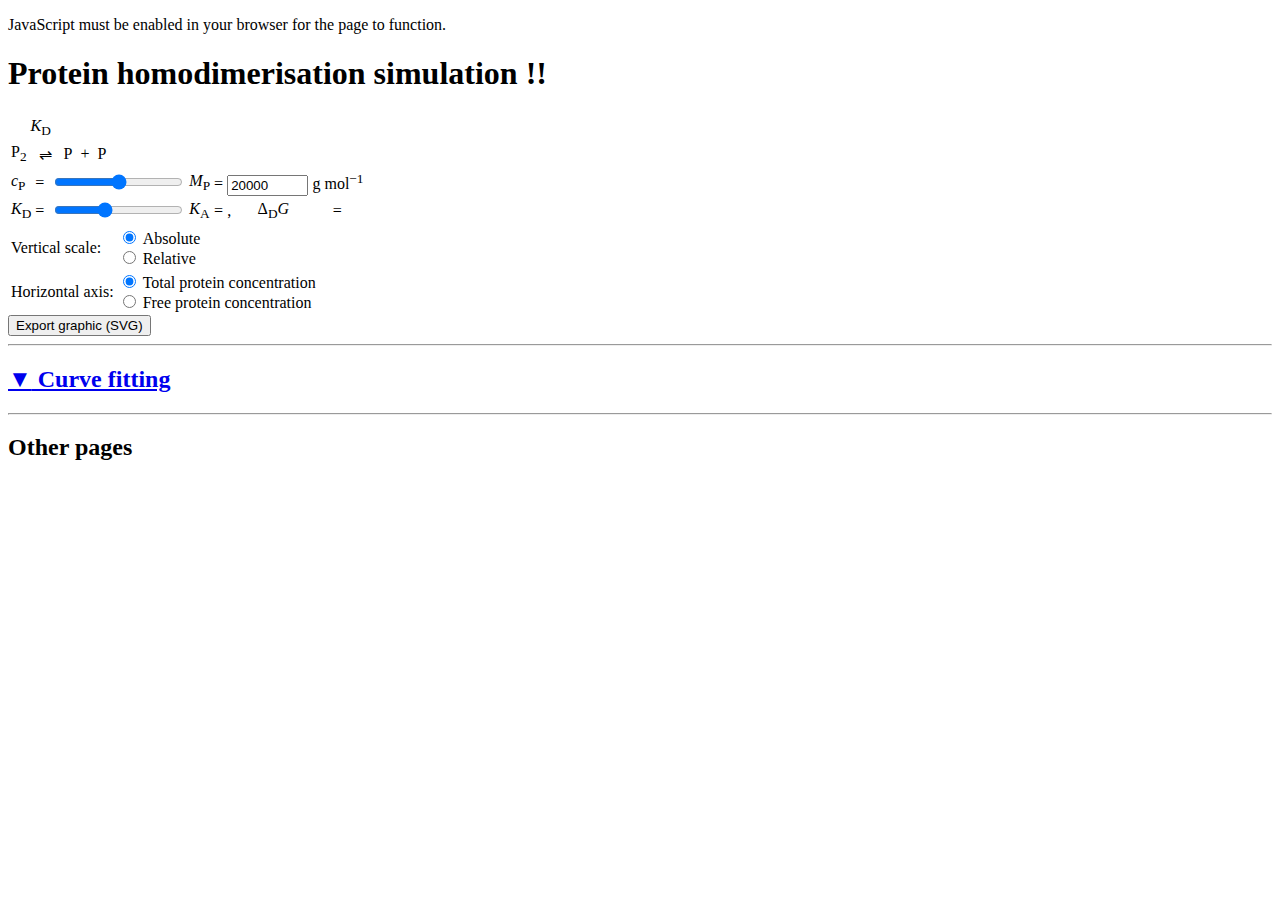
==== homodimer.htm @ 6e101012 "Update homodimer.htm" ====
<!DOCTYPE html>
<!--
	PROTEIN THERMODYNAMICS SIMULATIONS: Protein homodimerisation simulation
	Copyright (C) 2021 Johan Pääkkönen, Juha Rouvinen, University of Eastern Finland
	
	This program is free software; you can redistribute it and/or
	modify it under the terms of the GNU General Public License
	as published by the Free Software Foundation; either version 2
	of the License, or (at your option) any later version.
	
	This program is distributed in the hope that it will be useful,
	but WITHOUT ANY WARRANTY; without even the implied warranty of
	MERCHANTABILITY or FITNESS FOR A PARTICULAR PURPOSE.  See the
	GNU General Public License for more details.
	
	You should have received a copy of the GNU General Public License
	along with this program; if not, write to the Free Software
	Foundation, Inc., 51 Franklin Street, Fifth Floor, Boston, MA  02110-1301, USA.
-->
<!--
	The GNU General Public Licence, version 2, is available at:
	(1) the file LICENSE in this folder
	(2) https://www.gnu.org/licenses/old-licenses/gpl-2.0.html
-->
<html lang="en">
	<head>
		<meta charset="UTF-8" />
		<title>Protein homodimerisation simulation</title>
		<link rel="stylesheet" type="text/css" href="style.css" />
		<script src="simulation.js"></script>
		<script src="calculations.js"></script>
		<script src="update.js"></script>
		<noscript>
			<link rel="stylesheet" type="text/css" href="noscript.css" />
		</noscript>
	</head>
	<body onload="init();">
		<p id="nojavascript">JavaScript must be enabled in your browser for the page to function.</p>
		<h1>Protein homodimerisation simulation !!</h1>
		<table class="reactiontable">
			<tr><td></td><td class="center overreactionarrow"><var>K</var><sub>D</sub></td><td></td></tr>
			<tr><td>P<sub>2</sub></td><td class="center">&#x2002;&#x21CC;&#x2002;</td><td>P&#x2002;+&#x2002;P</td></tr>
		</table>
		<table id="slidertable">
			<tr>
				<td title="Total protein concentration" id="title5"><span id="label5_free" style="display:none">[P]</span><span id="label5_init"><var>c</var><sub>P</sub></span></td>
				<td class="valuecol">=&nbsp;<span id="value5"></span></td>
				<td><input id="slider5" class="slider" type="range" value="120" min="0" max="240" oninput="slider_input(5);" /></td>
				<td title="Protein molar mass"><var>M</var><sub>P</sub></td>
				<td class="valuecol2" colspan="3">=&nbsp;<input type="number" min="1000" step="1000" value="20000" style="width:5.5em" id="mass1" oninput="update();" />&nbsp;g&nbsp;mol<sup>&minus;1</sup></td>
			</tr>
			<tr>
				<td title="Protein dimer dissociation constant"><var>K</var><sub>D</sub></td>
				<td class="valuecol">=&nbsp;<span id="value7"></span></td>
				<td><input id="slider7" class="slider" type="range" value="90" min="0" max="240" oninput="slider_input(7);" /></td>
				<td class="grey" title="Protein dimer association constant"><var>K</var><sub>A</sub></td>
				<td class="valuecol2 grey">=&nbsp;<span id="value16"></span>,</td>
				<td class="grey" title="Gibbs free energy of dissociation (T = 25 &deg;C)">&Delta;<sub>D</sub><var>G</var></td>
				<td class="valuecol2 grey">=&nbsp;<span id="value8"></span></td>
			</tr>
		</table>
		<table>
			<tr>
				<td>Vertical scale:</td>
				<td>
					<label><input id="radio1" name="yaxis" class="radio" type="radio" onchange="radio_input(1);" checked />&nbsp;Absolute</label><br />
					<label><input id="radio2" name="yaxis" class="radio" type="radio" onchange="radio_input(2);" />&nbsp;Relative</label>
				</td>
			</tr>
			<tr>
				<td>Horizontal axis:</td>
				<td>
					<label><input id="radio3" name="xaxis" class="radio" type="radio" onchange="radio_input(3);" checked />&nbsp;Total protein concentration</label><br />
					<label><input id="radio4" name="xaxis" class="radio" type="radio" onchange="radio_input(4);" />&nbsp;Free protein concentration</label>
				</td>
			</tr>
		</table>
		<div id="figure_div"></div>
		<table id="datatable"></table>
		<input type="button" value="Export graphic (SVG)" id="export_button" />
		<hr>
		<h2><a href="javascript:toggle_calcdiv();"><span id="toggle_calcdiv_symbol">&#x25BC;</span> Curve fitting</a></h2>
		<div id="calcdiv" style="display:none;">
			<input type="checkbox" id="toggle_calcdiv_checkbox" style="display:none" />
			<p id="calcinfo"></p>
			<table id="calctable">
				<tr>
					<td><textarea id="databox" cols="24" rows="16"></textarea></td>
					<td>
						<table>
							<tr>
								<td colspan="2">Calculation method:<br />
									<label><input type="radio" name="calcmode" id="calcmode1" checked />&nbsp;Two-pass search (fast)</label><br />
									<label><input type="radio" name="calcmode" id="calcmode2"         />&nbsp;Single-pass search (slow)</label><br />
									<label><input type="radio" name="calcmode" id="calcmode3"         />&nbsp;Iterative search (converges from the given values)</label>
								</td>
							</tr>
							<tr>
								<td>Curve to fit:<br />
									<label><input type="radio" name="calcoption" id="calcoption0" checked />&nbsp;[P<sub>2</sub>]</label><br />
									<label><input type="radio" name="calcoption" id="calcoption1"         />&nbsp;[P]</label>
								</td>
								<td><input id="fixval7" class="fixval" type="checkbox" style="display:none" checked /></td>
							</tr>
						</table>
					</td>
				</tr>
			</table>
			<input type="button" value="Calculate" id="calcbutton"
			/><span id="calcstatus" style="margin-left:1em;color:green">Waiting for input.</span>
		</div>
		<hr>
		<h2>Other pages</h2>
		<div id="linkarea"></div>
		<div id="credits"></div>
		<script>preinit(appmode_homodimer);</script>
	</body>
</html>
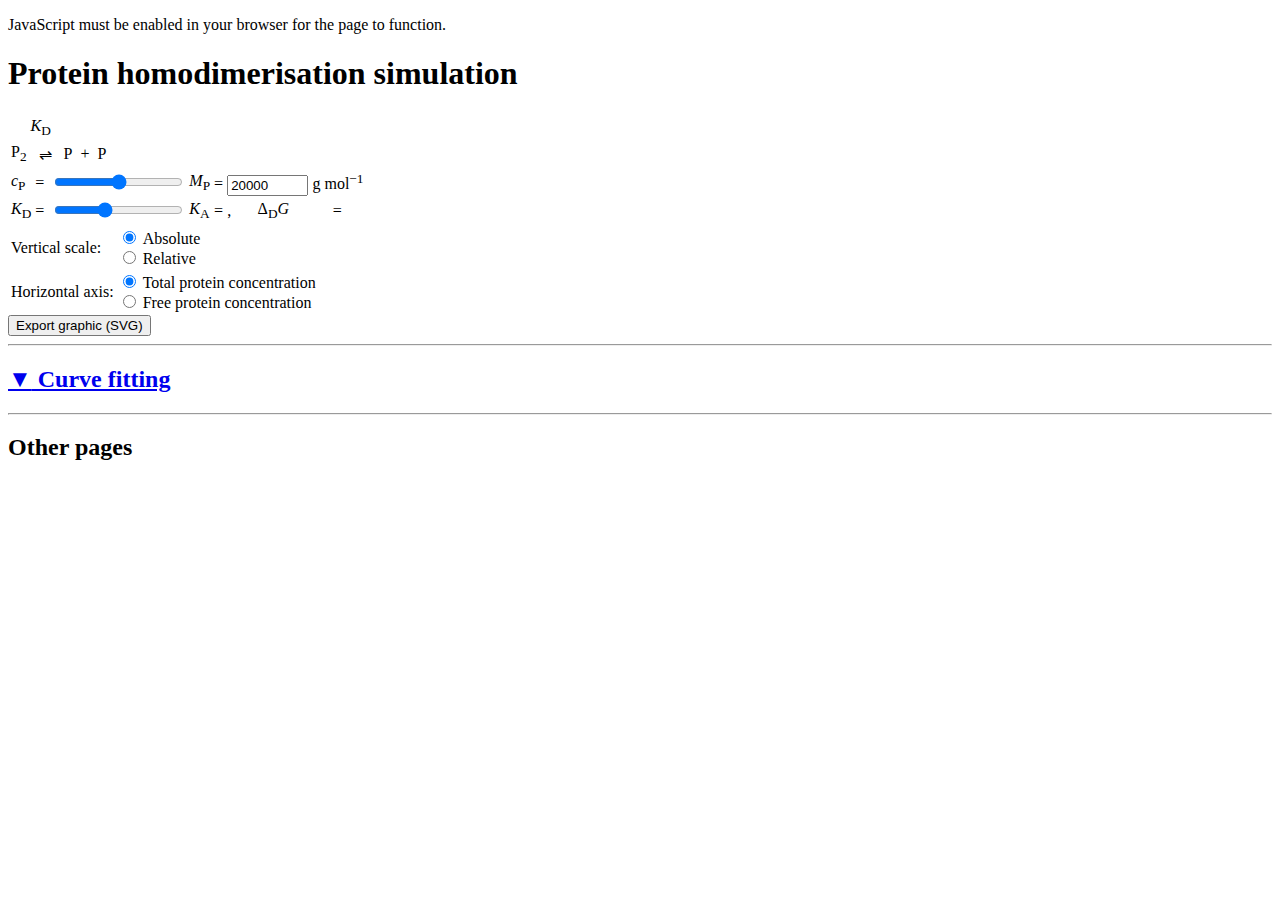
==== commit ade598f1: "Update homodimer.htm" ====
--- a/homodimer.htm
+++ b/homodimer.htm
@@ -36,7 +36,7 @@
 	</head>
 	<body onload="init();">
 		<p id="nojavascript">JavaScript must be enabled in your browser for the page to function.</p>
-		<h1>Protein homodimerisation simulation !!</h1>
+		<h1>Protein homodimerisation simulation</h1>
 		<table class="reactiontable">
 			<tr><td></td><td class="center overreactionarrow"><var>K</var><sub>D</sub></td><td></td></tr>
 			<tr><td>P<sub>2</sub></td><td class="center">&#x2002;&#x21CC;&#x2002;</td><td>P&#x2002;+&#x2002;P</td></tr>
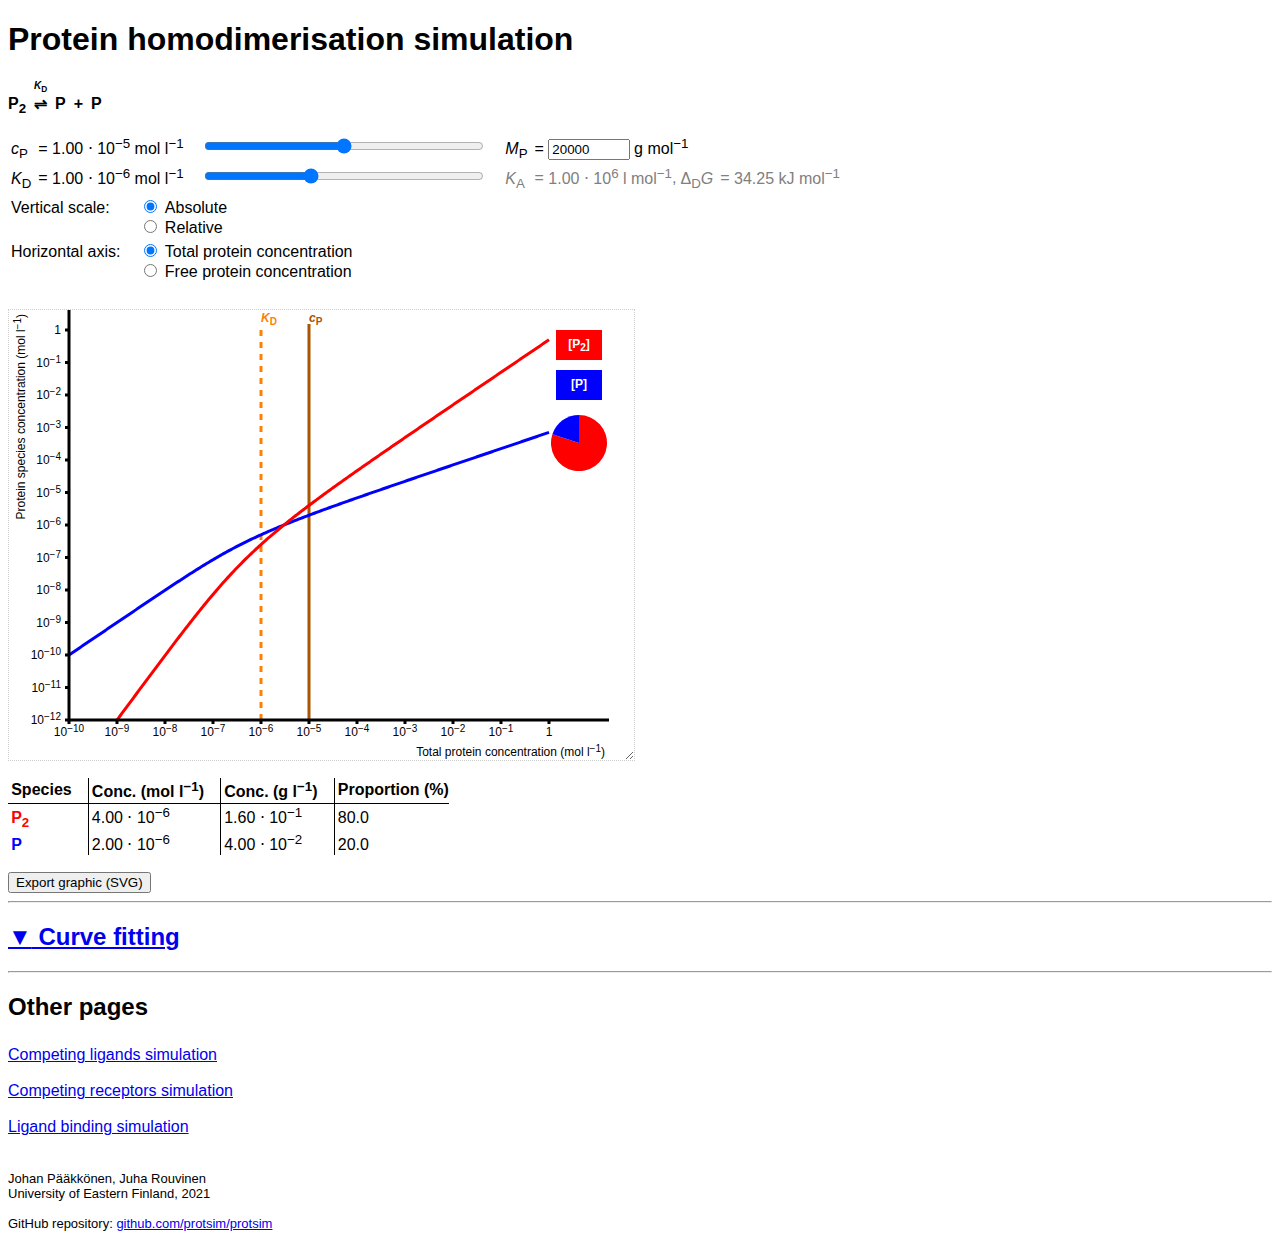
==== commit 9aba11a3: "Add files via upload" ====
--- a/homodimer.htm
+++ b/homodimer.htm
@@ -18,7 +18,7 @@
 	Foundation, Inc., 51 Franklin Street, Fifth Floor, Boston, MA  02110-1301, USA.
 -->
 <!--
-	The GNU General Public Licence, version 2, is available at:
+	The GNU General Public License, version 2, is available at:
 	(1) the file LICENSE in this folder
 	(2) https://www.gnu.org/licenses/old-licenses/gpl-2.0.html
 -->
@@ -75,14 +75,43 @@
 				</td>
 			</tr>
 		</table>
-		<div id="figure_div"></div>
-		<table id="datatable"></table>
+		<div id="figure_div">
+			<svg xmlns="http://www.w3.org/2000/svg" id="figure_svg" width="96%" height="100%" viewBox="0 0 600 450" preserveAspectRatio="none" style="font-family: Arial, Helvetica, sans-serif; font-size: 12px">
+				<rect x="0" y="0" width="100%" height="100%" style="fill: white; stroke: none;" />
+				<g id="svg_curvegroup" style="fill: none; stroke-width: 3px; stroke-linejoin: round; stroke-linecap: butt;"></g>
+				<g id="svg_datapointgroup"></g>
+				<g id="svg_overlaygroup"></g>
+				<g id="svg_linegroup" style="fill: none; stroke: black; stroke-width: 3px;"></g>
+				<g id="svg_legendgroup"></g>
+				<g id="svg_piegroup"></g>
+				<g id="svg_scribblegroup"></g>
+			</svg>
+		</div>
+		<table id="datatable">
+			<tr>
+				<th>Species</th>
+				<th>Conc. (mol l<sup>&minus;1</sup>)</th>
+				<th>Conc. (g l<sup>&minus;1</sup>)</th>
+				<th>Proportion (%)</th>
+			</tr>
+			<tr>
+				<td id="data0l">P<sub>2</sub></td>
+				<td id="data0a">0</td><td id="data0b">0</td><td id="data0c">0</td>
+			</tr>
+			<tr>
+				<td id="data1l">P</td>
+				<td id="data1a">0</td><td id="data1b">0</td><td id="data1c">0</td>
+			</tr>
+		</table>
 		<input type="button" value="Export graphic (SVG)" id="export_button" />
-		<hr>
+		<hr />
 		<h2><a href="javascript:toggle_calcdiv();"><span id="toggle_calcdiv_symbol">&#x25BC;</span> Curve fitting</a></h2>
 		<div id="calcdiv" style="display:none;">
 			<input type="checkbox" id="toggle_calcdiv_checkbox" style="display:none" />
-			<p id="calcinfo"></p>
+			<p id="calcinfo">Give a list of pairs of values: <strong><var>x</var>-value&nbsp;<var>y</var>-value</strong>. The curve of your choice will be least-squares fitted<br />
+				to the data by finding the optimal slider position of the dissociation constant.<br />
+				The number of data points must be greater than or equal to the number of free parameters.<br />
+				Note that this is not a proper analytical tool. Results are imprecise and possibly inaccurate.</p>
 			<table id="calctable">
 				<tr>
 					<td><textarea id="databox" cols="24" rows="16"></textarea></td>
@@ -109,10 +138,23 @@
 			<input type="button" value="Calculate" id="calcbutton"
 			/><span id="calcstatus" style="margin-left:1em;color:green">Waiting for input.</span>
 		</div>
-		<hr>
+		<hr />
 		<h2>Other pages</h2>
-		<div id="linkarea"></div>
-		<div id="credits"></div>
+		<div id="linkarea">
+			<a href="ligands.htm">Competing ligands simulation</a>
+			<br /><br />
+			<a href="receptors.htm">Competing receptors simulation</a>
+			<br /><br />
+			<a href="ligand.htm">Ligand binding simulation</a>
+			<!-- <br /><br />
+			<a href="homodimer.htm">Protein homodimerisation simulation</a> -->
+		</div>
+		<div id="credits">
+			Johan P&auml;&auml;kk&ouml;nen, Juha Rouvinen<br />
+			University of Eastern Finland, 2021<br /><br />
+			GitHub repository: <a href="https://github.com/protsim/protsim">github.com/protsim/protsim</a><!-- <br />
+			If you use this in your own research, please cite our article: <a href="">doi.org/XXX.XXX/XXX</a> -->
+		</div>
 		<script>preinit(appmode_homodimer);</script>
 	</body>
 </html>
--- a/style.css
+++ b/style.css
@@ -0,0 +1,175 @@
+/*
+	PROTEIN THERMODYNAMICS SIMULATIONS
+	Copyright (C) 2021 Johan Pääkkönen, Juha Rouvinen, University of Eastern Finland
+	
+	This program is free software; you can redistribute it and/or
+	modify it under the terms of the GNU General Public License
+	as published by the Free Software Foundation; either version 2
+	of the License, or (at your option) any later version.
+	
+	This program is distributed in the hope that it will be useful,
+	but WITHOUT ANY WARRANTY; without even the implied warranty of
+	MERCHANTABILITY or FITNESS FOR A PARTICULAR PURPOSE.  See the
+	GNU General Public License for more details.
+	
+	You should have received a copy of the GNU General Public License
+	along with this program; if not, write to the Free Software
+	Foundation, Inc., 51 Franklin Street, Fifth Floor, Boston, MA  02110-1301, USA.
+*/
+
+/*
+	The GNU General Public License, version 2, is available at:
+	(1) the file LICENSE in this folder
+	(2) https://www.gnu.org/licenses/old-licenses/gpl-2.0.html
+*/
+
+body
+{
+	font-family: Arial, Helvetica, sans-serif;
+	font-size: 12pt;
+}
+
+.valuecol
+{
+	width: 10em;
+	padding-left: 0.25em;
+}
+
+.valuecol2
+{
+	padding-left: 0.25em;
+}
+
+.radio
+{
+	margin-left: 1.5em;
+}
+
+.slider
+{
+	width: 280px;
+}
+
+.grey
+{
+	color: hsl(0, 0%, 50%);
+}
+
+#slidertable td:nth-child(4)
+{
+	padding-left: 1em;
+}
+
+td
+{
+	vertical-align: baseline;
+}
+
+td[title]
+{
+	cursor: help;
+}
+
+#figure_div
+{
+	margin-top: 3ex;
+	width: 625px;
+	height: 450px;
+	min-width: 450px;
+	min-height: 300px;
+	resize: both;
+	overflow: hidden;
+	border: 1px dotted hsl(0, 0%, 80%);
+	padding: 0;
+}
+
+#linkarea
+{
+	margin-top: 3ex;
+}
+
+#credits
+{
+	font-size: small;
+	margin-top: 5ex;
+}
+
+#nojavascript
+{
+	display: none;
+}
+
+.reactiontable
+{
+	border-collapse: collapse;
+	font-weight: bold;
+	margin-bottom: 2ex;
+}
+
+.reactiontable tr td
+{
+	margin: 0;
+	padding: 0;
+}
+
+.center
+{
+	text-align: center;
+}
+
+.overreactionarrow
+{
+	font-size: x-small;
+}
+
+input:disabled + span
+{
+	color: hsl(0, 0%, 66.666666666666666666%);
+}
+
+#datatable
+{
+	border-collapse: collapse;
+	margin: 2ex 0;
+}
+
+#datatable tr th
+{
+	border-bottom: solid 1px black;
+}
+
+#datatable th, #datatable td
+{
+	padding: 1px 1em 1px 0.2em;
+	border-right: solid 1px black;
+}
+
+#datatable th, #datatable td:first-of-type
+{
+	font-weight: bold;
+}
+
+#datatable th:last-of-type, #datatable td:last-of-type
+{
+	padding-right: 0;
+	border-right: none;
+}
+
+#calctable td
+{
+	vertical-align: top;
+}
+
+#calctable table tr:last-of-type td
+{
+	padding-top: 2ex;
+}
+
+#figure_svg, #figure_svg *
+{
+	-webkit-user-select: none;
+	-moz-user-select: none;
+	-ms-user-select: none;
+	user-select: none;
+	cursor: crosshair;
+}
--- a/noscript.css
+++ b/noscript.css
@@ -0,0 +1,36 @@
+/*
+	PROTEIN THERMODYNAMICS SIMULATIONS
+	Copyright (C) 2021 Johan Pääkkönen, Juha Rouvinen, University of Eastern Finland
+	
+	This program is free software; you can redistribute it and/or
+	modify it under the terms of the GNU General Public License
+	as published by the Free Software Foundation; either version 2
+	of the License, or (at your option) any later version.
+	
+	This program is distributed in the hope that it will be useful,
+	but WITHOUT ANY WARRANTY; without even the implied warranty of
+	MERCHANTABILITY or FITNESS FOR A PARTICULAR PURPOSE.  See the
+	GNU General Public License for more details.
+	
+	You should have received a copy of the GNU General Public License
+	along with this program; if not, write to the Free Software
+	Foundation, Inc., 51 Franklin Street, Fifth Floor, Boston, MA  02110-1301, USA.
+*/
+
+/*
+	The GNU General Public License, version 2, is available at:
+	(1) the file LICENSE in this folder
+	(2) https://www.gnu.org/licenses/old-licenses/gpl-2.0.html
+*/
+
+body *
+{
+	display: none;
+}
+
+#nojavascript
+{
+	display: block;
+	font-weight: bold;
+	color: red;
+}
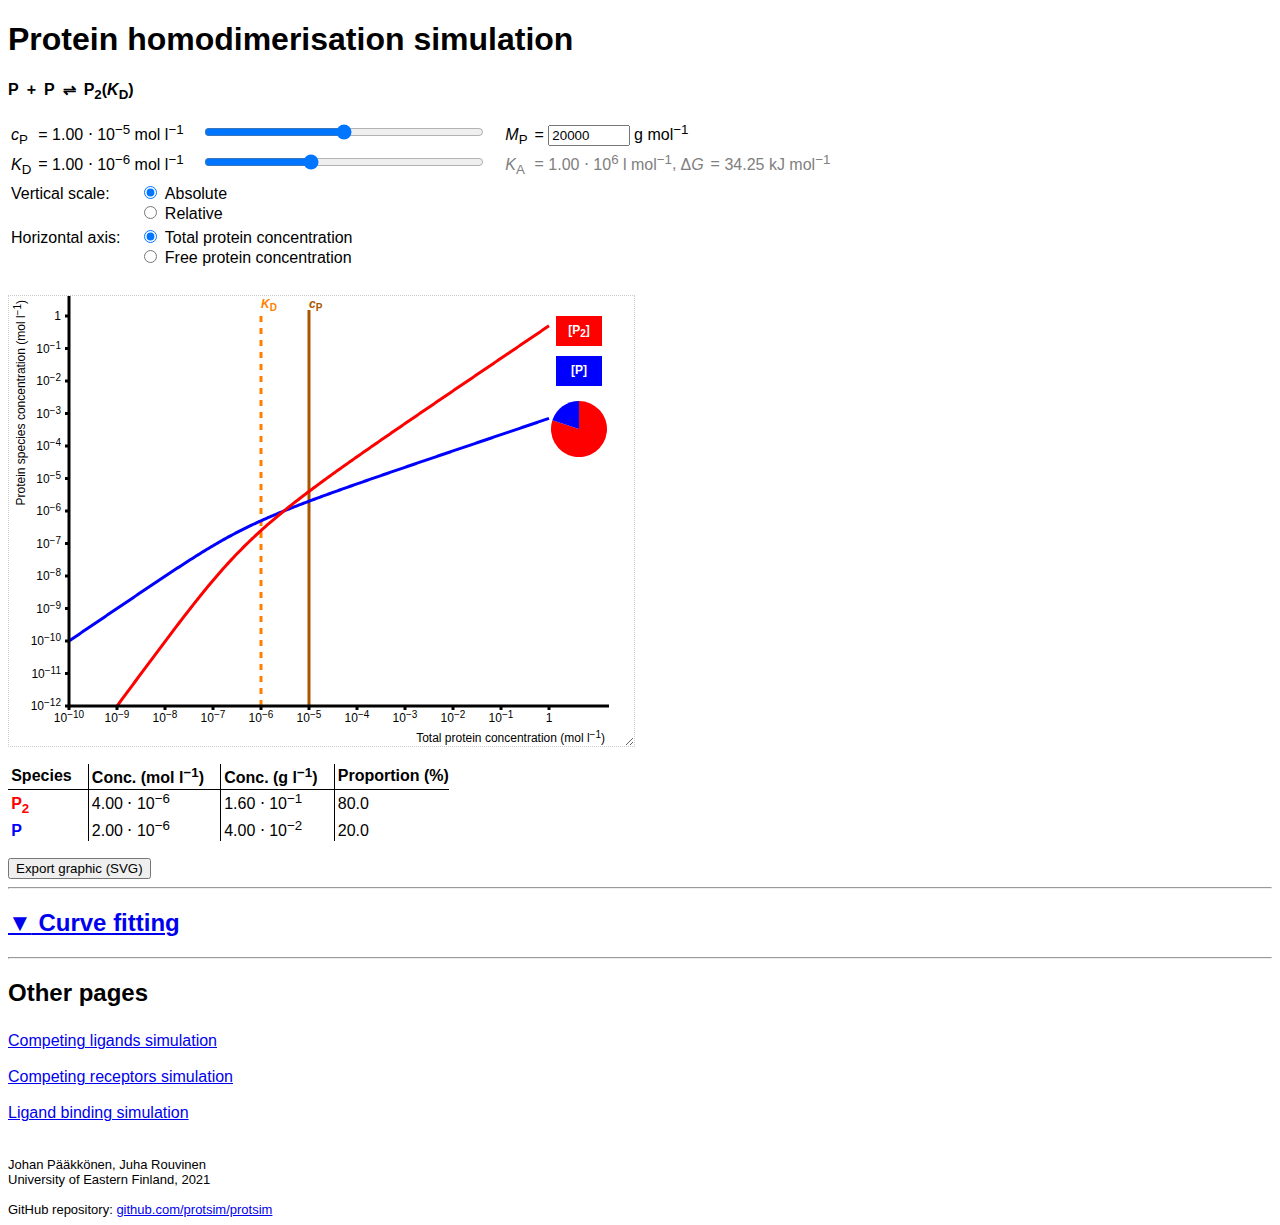
==== commit c0005b43: "Add files via upload" ====
--- a/homodimer.htm
+++ b/homodimer.htm
@@ -38,8 +38,7 @@
 		<p id="nojavascript">JavaScript must be enabled in your browser for the page to function.</p>
 		<h1>Protein homodimerisation simulation</h1>
 		<table class="reactiontable">
-			<tr><td></td><td class="center overreactionarrow"><var>K</var><sub>D</sub></td><td></td></tr>
-			<tr><td>P<sub>2</sub></td><td class="center">&#x2002;&#x21CC;&#x2002;</td><td>P&#x2002;+&#x2002;P</td></tr>
+			<tr><td>P&#x2002;+&#x2002;P&#x2002;&#x21CC;&#x2002;P<sub>2</sub></td><td>(<var>K</var><sub>D</sub>)</td></tr>
 		</table>
 		<table id="slidertable">
 			<tr>
@@ -55,7 +54,7 @@
 				<td><input id="slider7" class="slider" type="range" value="90" min="0" max="240" oninput="slider_input(7);" /></td>
 				<td class="grey" title="Protein dimer association constant"><var>K</var><sub>A</sub></td>
 				<td class="valuecol2 grey">=&nbsp;<span id="value16"></span>,</td>
-				<td class="grey" title="Gibbs free energy of dissociation (T = 25 &deg;C)">&Delta;<sub>D</sub><var>G</var></td>
+				<td class="grey" title="Gibbs free energy of association (T = 25 &deg;C)">&Delta;<var>G</var></td>
 				<td class="valuecol2 grey">=&nbsp;<span id="value8"></span></td>
 			</tr>
 		</table>
--- a/style.css
+++ b/style.css
@@ -27,6 +27,10 @@
 {
 	font-family: Arial, Helvetica, sans-serif;
 	font-size: 12pt;
+	
+	-moz-text-size-adjust: none;
+	-webkit-text-size-adjust: none;
+	text-size-adjust: none;
 }
 
 .valuecol
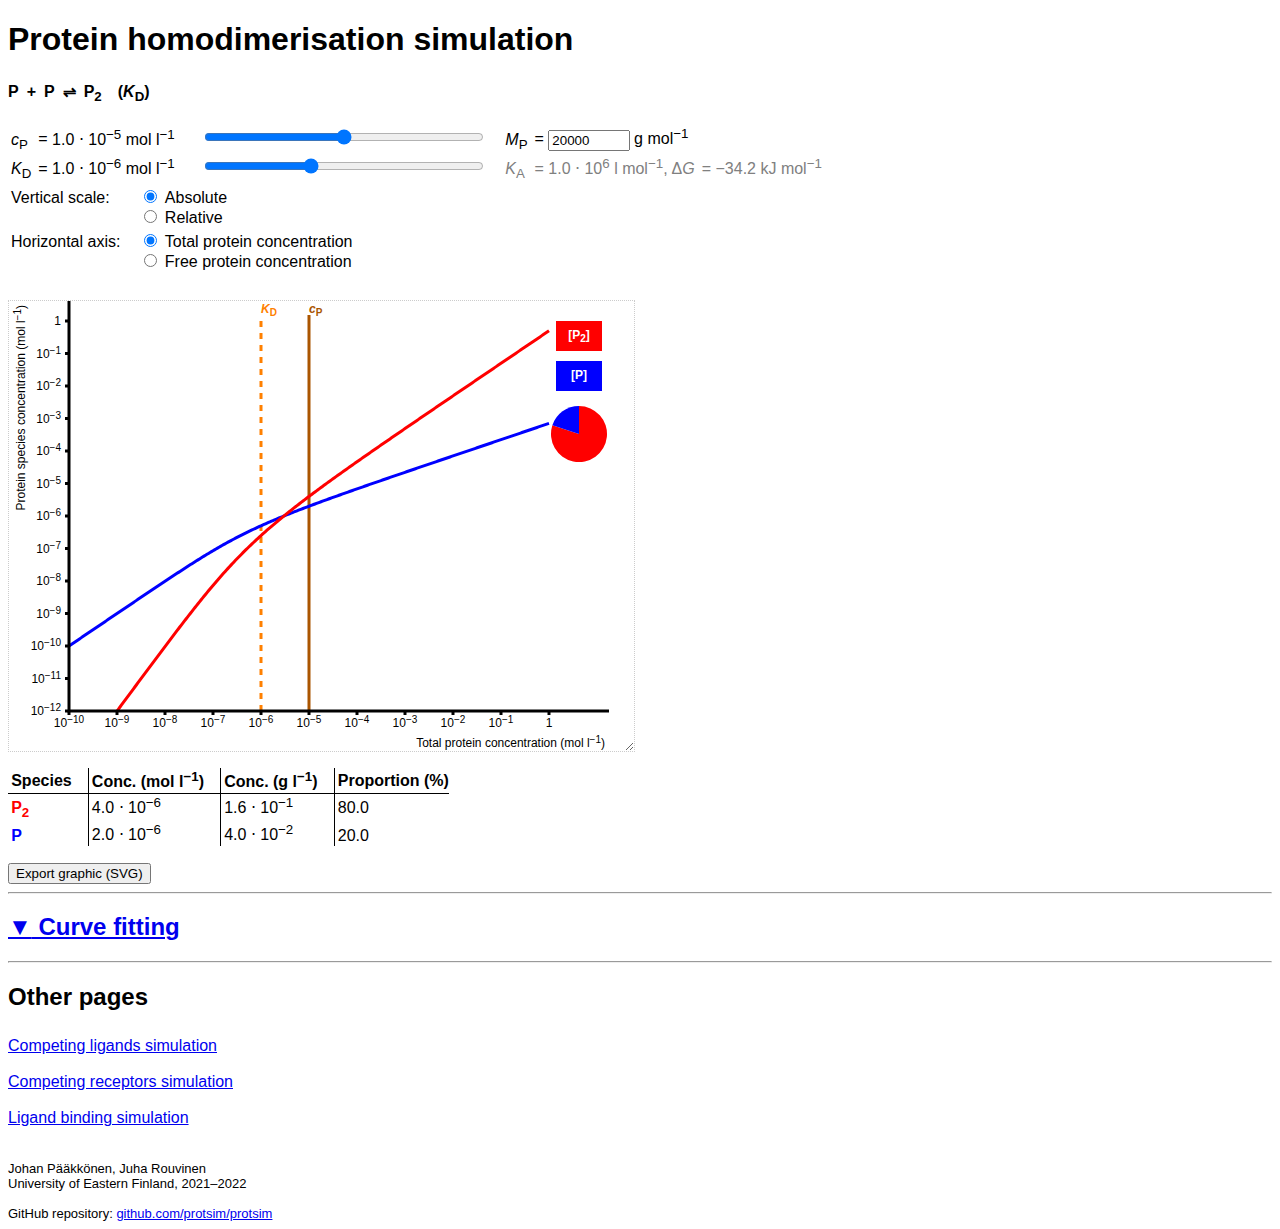
==== commit 8fff46b8: "Add files via upload" ====
--- a/homodimer.htm
+++ b/homodimer.htm
@@ -1,7 +1,11 @@
 <!DOCTYPE html>
+<html lang="en">
+	<head>
+		<meta charset="UTF-8" />
+		
 <!--
 	PROTEIN THERMODYNAMICS SIMULATIONS: Protein homodimerisation simulation
-	Copyright (C) 2021 Johan Pääkkönen, Juha Rouvinen, University of Eastern Finland
+	Copyright (C) 2021–2022 Johan Pääkkönen, Juha Rouvinen, University of Eastern Finland
 	
 	This program is free software; you can redistribute it and/or
 	modify it under the terms of the GNU General Public License
@@ -22,9 +26,7 @@
 	(1) the file LICENSE in this folder
 	(2) https://www.gnu.org/licenses/old-licenses/gpl-2.0.html
 -->
-<html lang="en">
-	<head>
-		<meta charset="UTF-8" />
+		
 		<title>Protein homodimerisation simulation</title>
 		<link rel="stylesheet" type="text/css" href="style.css" />
 		<script src="simulation.js"></script>
@@ -42,15 +44,17 @@
 		</table>
 		<table id="slidertable">
 			<tr>
-				<td title="Total protein concentration" id="title5"><span id="label5_free" style="display:none">[P]</span><span id="label5_init"><var>c</var><sub>P</sub></span></td>
-				<td class="valuecol">=&nbsp;<span id="value5"></span></td>
+				<td title="Total protein concentration" id="title5"><var>c</var><sub>P</sub></td>
+				<td class="valuecol">=&nbsp;<span id="value5" class="valuespan" ondblclick="valuespan_click(5);"></span><input type="text" id="value_input5"
+					onblur="valueinput_blur(5);" onkeydown="valueinput_blur(5, event.keyCode);" oninput="valueinput_update(5);" /></td>
 				<td><input id="slider5" class="slider" type="range" value="120" min="0" max="240" oninput="slider_input(5);" /></td>
 				<td title="Protein molar mass"><var>M</var><sub>P</sub></td>
 				<td class="valuecol2" colspan="3">=&nbsp;<input type="number" min="1000" step="1000" value="20000" style="width:5.5em" id="mass1" oninput="update();" />&nbsp;g&nbsp;mol<sup>&minus;1</sup></td>
 			</tr>
 			<tr>
 				<td title="Protein dimer dissociation constant"><var>K</var><sub>D</sub></td>
-				<td class="valuecol">=&nbsp;<span id="value7"></span></td>
+				<td class="valuecol">=&nbsp;<span id="value7" class="valuespan" ondblclick="valuespan_click(7);"></span><input type="text" id="value_input7"
+					onblur="valueinput_blur(7);" onkeydown="valueinput_blur(7, event.keyCode);" oninput="valueinput_update(7);" /></td>
 				<td><input id="slider7" class="slider" type="range" value="90" min="0" max="240" oninput="slider_input(7);" /></td>
 				<td class="grey" title="Protein dimer association constant"><var>K</var><sub>A</sub></td>
 				<td class="valuecol2 grey">=&nbsp;<span id="value16"></span>,</td>
@@ -150,7 +154,7 @@
 		</div>
 		<div id="credits">
 			Johan P&auml;&auml;kk&ouml;nen, Juha Rouvinen<br />
-			University of Eastern Finland, 2021<br /><br />
+			University of Eastern Finland, 2021&ndash;2022<br /><br />
 			GitHub repository: <a href="https://github.com/protsim/protsim">github.com/protsim/protsim</a><!-- <br />
 			If you use this in your own research, please cite our article: <a href="">doi.org/XXX.XXX/XXX</a> -->
 		</div>
--- a/style.css
+++ b/style.css
@@ -1,6 +1,6 @@
 /*
 	PROTEIN THERMODYNAMICS SIMULATIONS
-	Copyright (C) 2021 Johan Pääkkönen, Juha Rouvinen, University of Eastern Finland
+	Copyright (C) 2021–2022 Johan Pääkkönen, Juha Rouvinen, University of Eastern Finland
 	
 	This program is free software; you can redistribute it and/or
 	modify it under the terms of the GNU General Public License
@@ -74,6 +74,17 @@
 	cursor: help;
 }
 
+.valuespan
+{
+	/* cursor: pointer; */
+}
+
+input[type=text]
+{
+	width: 8em;
+	display: none;
+}
+
 #figure_div
 {
 	margin-top: 3ex;
@@ -113,7 +124,12 @@
 .reactiontable tr td
 {
 	margin: 0;
-	padding: 0;
+	padding: 0.25ex 0;
+}
+
+.reactiontable td:last-child
+{
+	padding-left: 1em;
 }
 
 .center
--- a/noscript.css
+++ b/noscript.css
@@ -1,6 +1,6 @@
 /*
 	PROTEIN THERMODYNAMICS SIMULATIONS
-	Copyright (C) 2021 Johan Pääkkönen, Juha Rouvinen, University of Eastern Finland
+	Copyright (C) 2021–2022 Johan Pääkkönen, Juha Rouvinen, University of Eastern Finland
 	
 	This program is free software; you can redistribute it and/or
 	modify it under the terms of the GNU General Public License
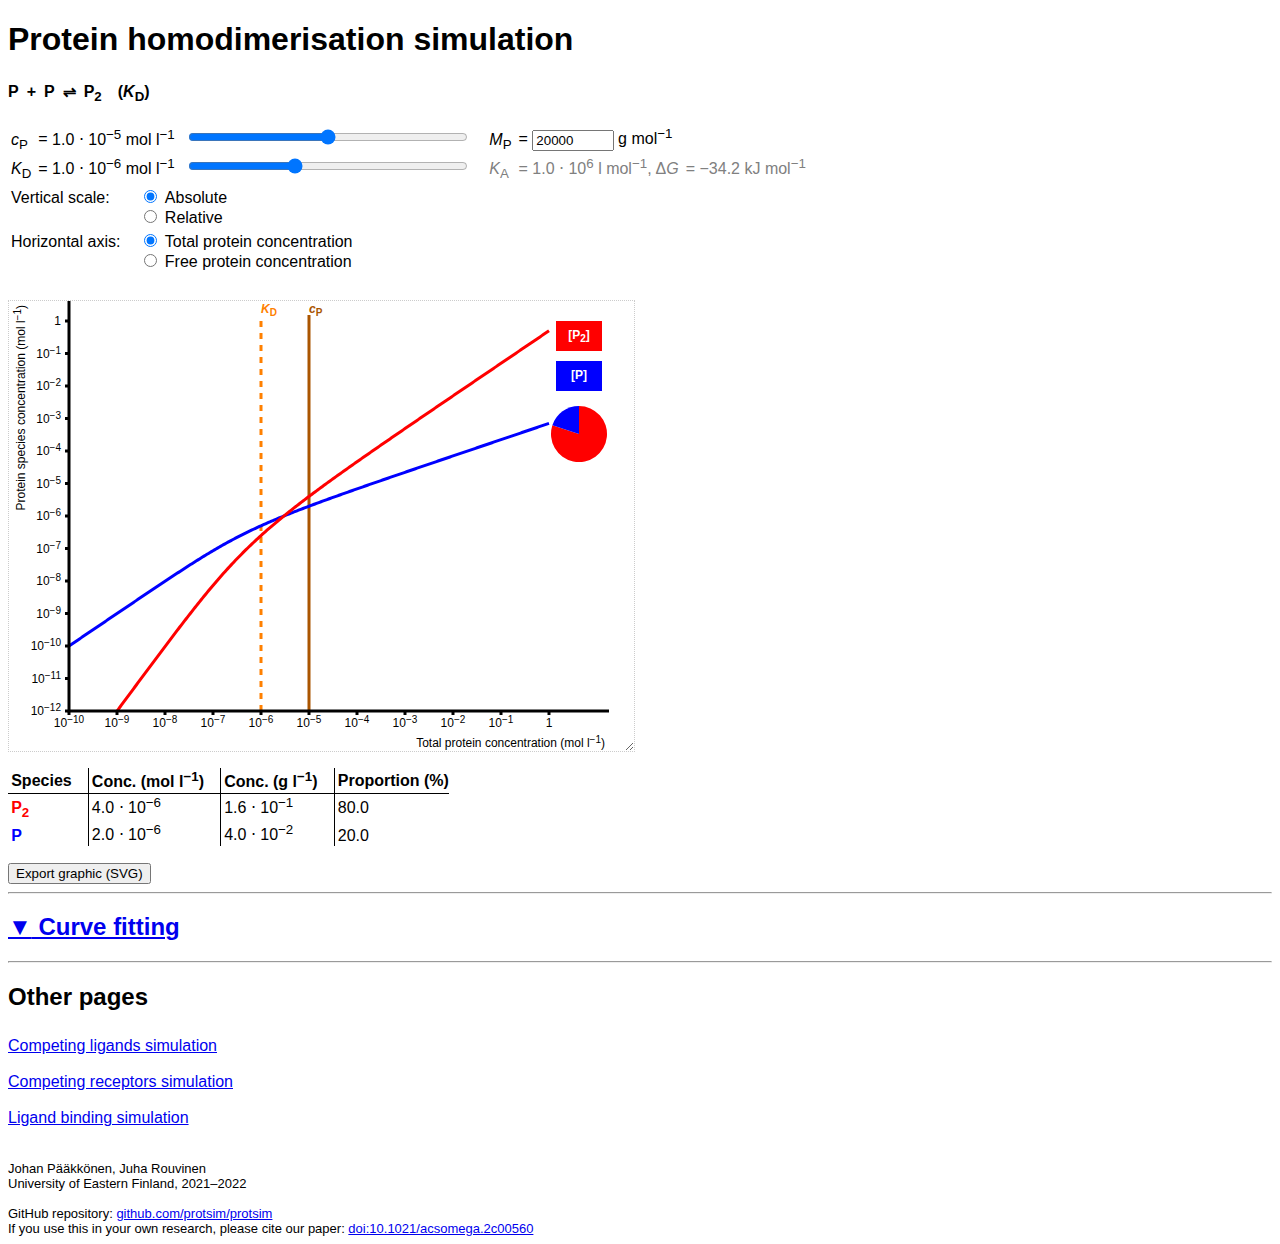
==== commit c7f3e035: "Add files via upload" ====
--- a/homodimer.htm
+++ b/homodimer.htm
@@ -21,10 +21,15 @@
 	along with this program; if not, write to the Free Software
 	Foundation, Inc., 51 Franklin Street, Fifth Floor, Boston, MA  02110-1301, USA.
 -->
+
 <!--
 	The GNU General Public License, version 2, is available at:
 	(1) the file LICENSE in this folder
 	(2) https://www.gnu.org/licenses/old-licenses/gpl-2.0.html
+-->
+
+<!--
+	If you use this in your own research, please cite our paper: https://doi.org/10.1021/acsomega.2c00560
 -->
 		
 		<title>Protein homodimerisation simulation</title>
@@ -37,127 +42,131 @@
 		</noscript>
 	</head>
 	<body onload="init();">
-		<p id="nojavascript">JavaScript must be enabled in your browser for the page to function.</p>
-		<h1>Protein homodimerisation simulation</h1>
-		<table class="reactiontable">
-			<tr><td>P&#x2002;+&#x2002;P&#x2002;&#x21CC;&#x2002;P<sub>2</sub></td><td>(<var>K</var><sub>D</sub>)</td></tr>
-		</table>
-		<table id="slidertable">
-			<tr>
-				<td title="Total protein concentration" id="title5"><var>c</var><sub>P</sub></td>
-				<td class="valuecol">=&nbsp;<span id="value5" class="valuespan" ondblclick="valuespan_click(5);"></span><input type="text" id="value_input5"
-					onblur="valueinput_blur(5);" onkeydown="valueinput_blur(5, event.keyCode);" oninput="valueinput_update(5);" /></td>
-				<td><input id="slider5" class="slider" type="range" value="120" min="0" max="240" oninput="slider_input(5);" /></td>
-				<td title="Protein molar mass"><var>M</var><sub>P</sub></td>
-				<td class="valuecol2" colspan="3">=&nbsp;<input type="number" min="1000" step="1000" value="20000" style="width:5.5em" id="mass1" oninput="update();" />&nbsp;g&nbsp;mol<sup>&minus;1</sup></td>
-			</tr>
-			<tr>
-				<td title="Protein dimer dissociation constant"><var>K</var><sub>D</sub></td>
-				<td class="valuecol">=&nbsp;<span id="value7" class="valuespan" ondblclick="valuespan_click(7);"></span><input type="text" id="value_input7"
-					onblur="valueinput_blur(7);" onkeydown="valueinput_blur(7, event.keyCode);" oninput="valueinput_update(7);" /></td>
-				<td><input id="slider7" class="slider" type="range" value="90" min="0" max="240" oninput="slider_input(7);" /></td>
-				<td class="grey" title="Protein dimer association constant"><var>K</var><sub>A</sub></td>
-				<td class="valuecol2 grey">=&nbsp;<span id="value16"></span>,</td>
-				<td class="grey" title="Gibbs free energy of association (T = 25 &deg;C)">&Delta;<var>G</var></td>
-				<td class="valuecol2 grey">=&nbsp;<span id="value8"></span></td>
-			</tr>
-		</table>
-		<table>
-			<tr>
-				<td>Vertical scale:</td>
-				<td>
-					<label><input id="radio1" name="yaxis" class="radio" type="radio" onchange="radio_input(1);" checked />&nbsp;Absolute</label><br />
-					<label><input id="radio2" name="yaxis" class="radio" type="radio" onchange="radio_input(2);" />&nbsp;Relative</label>
-				</td>
-			</tr>
-			<tr>
-				<td>Horizontal axis:</td>
-				<td>
-					<label><input id="radio3" name="xaxis" class="radio" type="radio" onchange="radio_input(3);" checked />&nbsp;Total protein concentration</label><br />
-					<label><input id="radio4" name="xaxis" class="radio" type="radio" onchange="radio_input(4);" />&nbsp;Free protein concentration</label>
-				</td>
-			</tr>
-		</table>
-		<div id="figure_div">
-			<svg xmlns="http://www.w3.org/2000/svg" id="figure_svg" width="96%" height="100%" viewBox="0 0 600 450" preserveAspectRatio="none" style="font-family: Arial, Helvetica, sans-serif; font-size: 12px">
-				<rect x="0" y="0" width="100%" height="100%" style="fill: white; stroke: none;" />
-				<g id="svg_curvegroup" style="fill: none; stroke-width: 3px; stroke-linejoin: round; stroke-linecap: butt;"></g>
-				<g id="svg_datapointgroup"></g>
-				<g id="svg_overlaygroup"></g>
-				<g id="svg_linegroup" style="fill: none; stroke: black; stroke-width: 3px;"></g>
-				<g id="svg_legendgroup"></g>
-				<g id="svg_piegroup"></g>
-				<g id="svg_scribblegroup"></g>
-			</svg>
-		</div>
-		<table id="datatable">
-			<tr>
-				<th>Species</th>
-				<th>Conc. (mol l<sup>&minus;1</sup>)</th>
-				<th>Conc. (g l<sup>&minus;1</sup>)</th>
-				<th>Proportion (%)</th>
-			</tr>
-			<tr>
-				<td id="data0l">P<sub>2</sub></td>
-				<td id="data0a">0</td><td id="data0b">0</td><td id="data0c">0</td>
-			</tr>
-			<tr>
-				<td id="data1l">P</td>
-				<td id="data1a">0</td><td id="data1b">0</td><td id="data1c">0</td>
-			</tr>
-		</table>
-		<input type="button" value="Export graphic (SVG)" id="export_button" />
-		<hr />
-		<h2><a href="javascript:toggle_calcdiv();"><span id="toggle_calcdiv_symbol">&#x25BC;</span> Curve fitting</a></h2>
-		<div id="calcdiv" style="display:none;">
-			<input type="checkbox" id="toggle_calcdiv_checkbox" style="display:none" />
-			<p id="calcinfo">Give a list of pairs of values: <strong><var>x</var>-value&nbsp;<var>y</var>-value</strong>. The curve of your choice will be least-squares fitted<br />
-				to the data by finding the optimal slider position of the dissociation constant.<br />
-				The number of data points must be greater than or equal to the number of free parameters.<br />
-				Note that this is not a proper analytical tool. Results are imprecise and possibly inaccurate.</p>
-			<table id="calctable">
+		<main>
+			<p id="nojavascript">JavaScript must be enabled in your browser for the page to function.</p>
+			<h1>Protein homodimerisation simulation</h1>
+			<table class="reactiontable">
+				<tr><td>P&#x2002;+&#x2002;P&#x2002;&#x21CC;&#x2002;P<sub>2</sub></td><td>(<var>K</var><sub>D</sub>)</td></tr>
+			</table>
+			<table id="slidertable">
 				<tr>
-					<td><textarea id="databox" cols="24" rows="16"></textarea></td>
+					<td title="Total protein concentration" id="title5"><var>c</var><sub>P</sub></td>
+					<td class="valuecol">=&nbsp;<span id="value5" class="valuespan" ondblclick="valuespan_click(5);"></span><input type="text" id="value_input5"
+						onblur="valueinput_blur(5);" onkeydown="valueinput_blur(5, event.keyCode);" oninput="valueinput_update(5);" /></td>
+					<td><input id="slider5" class="slider" type="range" value="120" min="0" max="240" oninput="slider_input(5);" /></td>
+					<td title="Protein molar mass"><var>M</var><sub>P</sub></td>
+					<td class="valuecol2" colspan="3">=&nbsp;<input type="number" min="1000" step="1000" value="20000" style="width:5.5em" id="mass1" oninput="update();" />&nbsp;g&nbsp;mol<sup>&minus;1</sup></td>
+				</tr>
+				<tr>
+					<td title="Protein dimer dissociation constant"><var>K</var><sub>D</sub></td>
+					<td class="valuecol">=&nbsp;<span id="value7" class="valuespan" ondblclick="valuespan_click(7);"></span><input type="text" id="value_input7"
+						onblur="valueinput_blur(7);" onkeydown="valueinput_blur(7, event.keyCode);" oninput="valueinput_update(7);" /></td>
+					<td><input id="slider7" class="slider" type="range" value="90" min="0" max="240" oninput="slider_input(7);" /></td>
+					<td class="grey" title="Protein dimer association constant"><var>K</var><sub>A</sub></td>
+					<td class="valuecol2 grey">=&nbsp;<span id="value16"></span>,</td>
+					<td class="grey" title="Gibbs free energy of association (T = 25 &deg;C)">&Delta;<var>G</var></td>
+					<td class="valuecol2 grey">=&nbsp;<span id="value8"></span></td>
+				</tr>
+			</table>
+			<table>
+				<tr>
+					<td>Vertical scale:</td>
 					<td>
-						<table>
-							<tr>
-								<td colspan="2">Calculation method:<br />
-									<label><input type="radio" name="calcmode" id="calcmode1" checked />&nbsp;Two-pass search (fast)</label><br />
-									<label><input type="radio" name="calcmode" id="calcmode2"         />&nbsp;Single-pass search (slow)</label><br />
-									<label><input type="radio" name="calcmode" id="calcmode3"         />&nbsp;Iterative search (converges from the given values)</label>
-								</td>
-							</tr>
-							<tr>
-								<td>Curve to fit:<br />
-									<label><input type="radio" name="calcoption" id="calcoption0" checked />&nbsp;[P<sub>2</sub>]</label><br />
-									<label><input type="radio" name="calcoption" id="calcoption1"         />&nbsp;[P]</label>
-								</td>
-								<td><input id="fixval7" class="fixval" type="checkbox" style="display:none" checked /></td>
-							</tr>
-						</table>
+						<label><input id="radio1" name="yaxis" class="radio" type="radio" onchange="radio_input(1);" checked />&nbsp;Absolute</label><br />
+						<label><input id="radio2" name="yaxis" class="radio" type="radio" onchange="radio_input(2);" />&nbsp;Relative</label>
+					</td>
+				</tr>
+				<tr>
+					<td>Horizontal axis:</td>
+					<td>
+						<label><input id="radio3" name="xaxis" class="radio" type="radio" onchange="radio_input(3);" checked />&nbsp;Total protein concentration</label><br />
+						<label><input id="radio4" name="xaxis" class="radio" type="radio" onchange="radio_input(4);" />&nbsp;Free protein concentration</label>
 					</td>
 				</tr>
 			</table>
-			<input type="button" value="Calculate" id="calcbutton"
-			/><span id="calcstatus" style="margin-left:1em;color:green">Waiting for input.</span>
-		</div>
-		<hr />
-		<h2>Other pages</h2>
-		<div id="linkarea">
-			<a href="ligands.htm">Competing ligands simulation</a>
-			<br /><br />
-			<a href="receptors.htm">Competing receptors simulation</a>
-			<br /><br />
-			<a href="ligand.htm">Ligand binding simulation</a>
-			<!-- <br /><br />
-			<a href="homodimer.htm">Protein homodimerisation simulation</a> -->
-		</div>
-		<div id="credits">
-			Johan P&auml;&auml;kk&ouml;nen, Juha Rouvinen<br />
-			University of Eastern Finland, 2021&ndash;2022<br /><br />
-			GitHub repository: <a href="https://github.com/protsim/protsim">github.com/protsim/protsim</a><!-- <br />
-			If you use this in your own research, please cite our article: <a href="">doi.org/XXX.XXX/XXX</a> -->
-		</div>
+			<div id="figure_div">
+				<svg xmlns="http://www.w3.org/2000/svg" id="figure_svg" width="96%" height="100%" viewBox="0 0 600 450" preserveAspectRatio="none" style="font-family: Arial, Helvetica, sans-serif; font-size: 12px">
+					<rect x="0" y="0" width="100%" height="100%" style="fill: white; stroke: none;" />
+					<g id="svg_curvegroup" style="fill: none; stroke-width: 3px; stroke-linejoin: round; stroke-linecap: butt;"></g>
+					<g id="svg_datapointgroup"></g>
+					<g id="svg_overlaygroup"></g>
+					<g id="svg_linegroup" style="fill: none; stroke: black; stroke-width: 3px;"></g>
+					<g id="svg_legendgroup"></g>
+					<g id="svg_piegroup"></g>
+					<g id="svg_scribblegroup"></g>
+				</svg>
+			</div>
+			<table id="datatable">
+				<tr>
+					<th>Species</th>
+					<th>Conc. (mol l<sup>&minus;1</sup>)</th>
+					<th>Conc. (g l<sup>&minus;1</sup>)</th>
+					<th>Proportion (%)</th>
+				</tr>
+				<tr>
+					<td id="data0l">P<sub>2</sub></td>
+					<td id="data0a">0</td><td id="data0b">0</td><td id="data0c">0</td>
+				</tr>
+				<tr>
+					<td id="data1l">P</td>
+					<td id="data1a">0</td><td id="data1b">0</td><td id="data1c">0</td>
+				</tr>
+			</table>
+			<input type="button" value="Export graphic (SVG)" id="export_button" />
+			<hr />
+			<h2><a href="javascript:toggle_calcdiv();"><span id="toggle_calcdiv_symbol">&#x25BC;</span> Curve fitting</a></h2>
+			<div id="calcdiv" style="display:none;">
+				<input type="checkbox" id="toggle_calcdiv_checkbox" style="display:none" />
+				<p id="calcinfo">Give a list of pairs of values: <strong><var>x</var>-value&nbsp;<var>y</var>-value</strong>. The curve of your choice will be least-squares<br />
+					fitted to the data by finding the optimal slider position of the dissociation constant.<br />
+					<!-- The number of data points must be greater than or equal to the number of free parameters.<br /> -->
+					Note that this is not a proper analytical tool. Results are imprecise and possibly inaccurate.</p>
+				<table id="calctable">
+					<tr>
+						<td><textarea id="databox" cols="24" rows="16"></textarea></td>
+						<td>
+							<table>
+								<tr>
+									<td colspan="2">Calculation method:<br />
+										<label><input type="radio" name="calcmode" id="calcmode1" checked />&nbsp;Two-pass search (fast)</label><br />
+										<label><input type="radio" name="calcmode" id="calcmode2"         />&nbsp;Single-pass search (slow)</label><br />
+										<label><input type="radio" name="calcmode" id="calcmode3"         />&nbsp;Iterative search (converges from the given values)</label>
+									</td>
+								</tr>
+								<tr>
+									<td>Curve to fit:<br />
+										<label><input type="radio" name="calcoption" id="calcoption0" checked />&nbsp;[P<sub>2</sub>]</label><br />
+										<label><input type="radio" name="calcoption" id="calcoption1"         />&nbsp;[P]</label>
+									</td>
+									<td><input id="fixval7" class="fixval" type="checkbox" style="display:none" checked /></td>
+								</tr>
+							</table>
+						</td>
+					</tr>
+				</table>
+				<input type="button" value="Calculate" id="calcbutton"
+				/><span id="calcstatus" style="margin-left:1em;color:green">Waiting for input.</span>
+			</div>
+		</main>
+		<footer>
+			<hr />
+			<h2>Other pages</h2>
+			<nav id="linkarea">
+				<a href="ligands.htm">Competing ligands simulation</a>
+				<br /><br />
+				<a href="receptors.htm">Competing receptors simulation</a>
+				<br /><br />
+				<a href="ligand.htm">Ligand binding simulation</a>
+				<!-- <br /><br />
+				<a href="homodimer.htm">Protein homodimerisation simulation</a> -->
+			</nav>
+			<div id="credits">
+				Johan P&auml;&auml;kk&ouml;nen, Juha Rouvinen<br />
+				University of Eastern Finland, 2021&ndash;2022<br /><br />
+				GitHub repository: <a href="https://github.com/protsim/protsim">github.com/protsim/protsim</a><br />
+				If you use this in your own research, please cite our paper: <a href="https://doi.org/10.1021/acsomega.2c00560">doi:10.1021/acsomega.2c00560</a>
+			</div>
+		</footer>
 		<script>preinit(appmode_homodimer);</script>
 	</body>
 </html>
--- a/style.css
+++ b/style.css
@@ -23,6 +23,10 @@
 	(2) https://www.gnu.org/licenses/old-licenses/gpl-2.0.html
 */
 
+/*
+	If you use this in your own research, please cite our paper: https://doi.org/10.1021/acsomega.2c00560
+*/
+
 body
 {
 	font-family: Arial, Helvetica, sans-serif;
@@ -35,8 +39,13 @@
 
 .valuecol
 {
-	width: 10em;
 	padding-left: 0.25em;
+	
+	/* if newdecadescale == false */
+	/* width: 10em; */
+	
+	/* if newdecadescale == true */
+	width: 9em;
 }
 
 .valuecol2
--- a/noscript.css
+++ b/noscript.css
@@ -23,6 +23,10 @@
 	(2) https://www.gnu.org/licenses/old-licenses/gpl-2.0.html
 */
 
+/*
+	If you use this in your own research, please cite our paper: https://doi.org/10.1021/acsomega.2c00560
+*/
+
 body *
 {
 	display: none;
